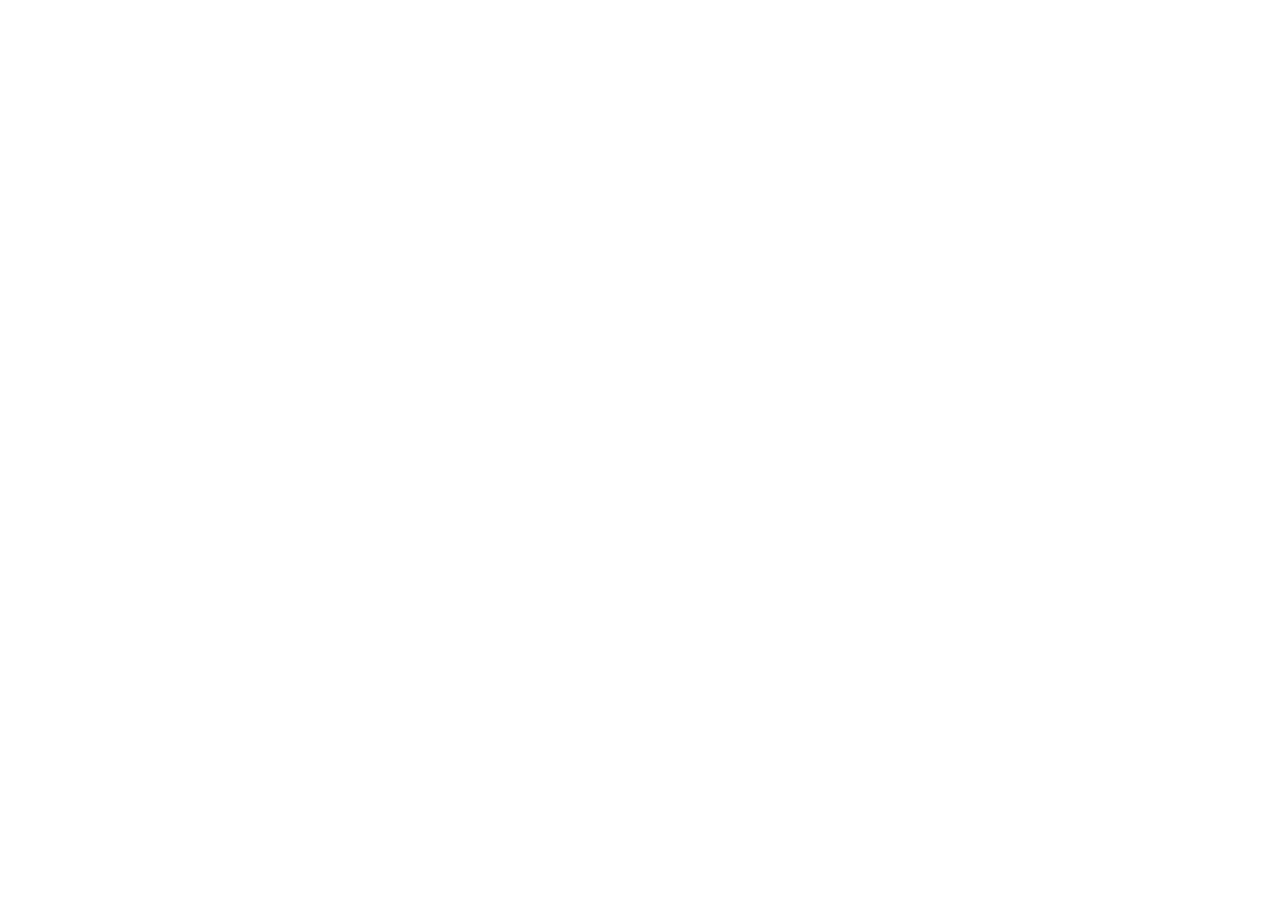
==== index.html @ 5e4fb7e0 "Exclui as fotos" ====
<!DOCTYPE html>
<html lang="en">
<head>
    <meta charset="UTF-8">
    <meta name="viewport" content="width=device-width, initial-scale=1.0">

    <link rel="stylesheet" href="./style/style.css">
    <title>A noite estrelada | Miguel Furlanis</title>
</head>
<body>
    
</body>
</html>
---- style/style.css ----
*{
    background-image: url(im);
}
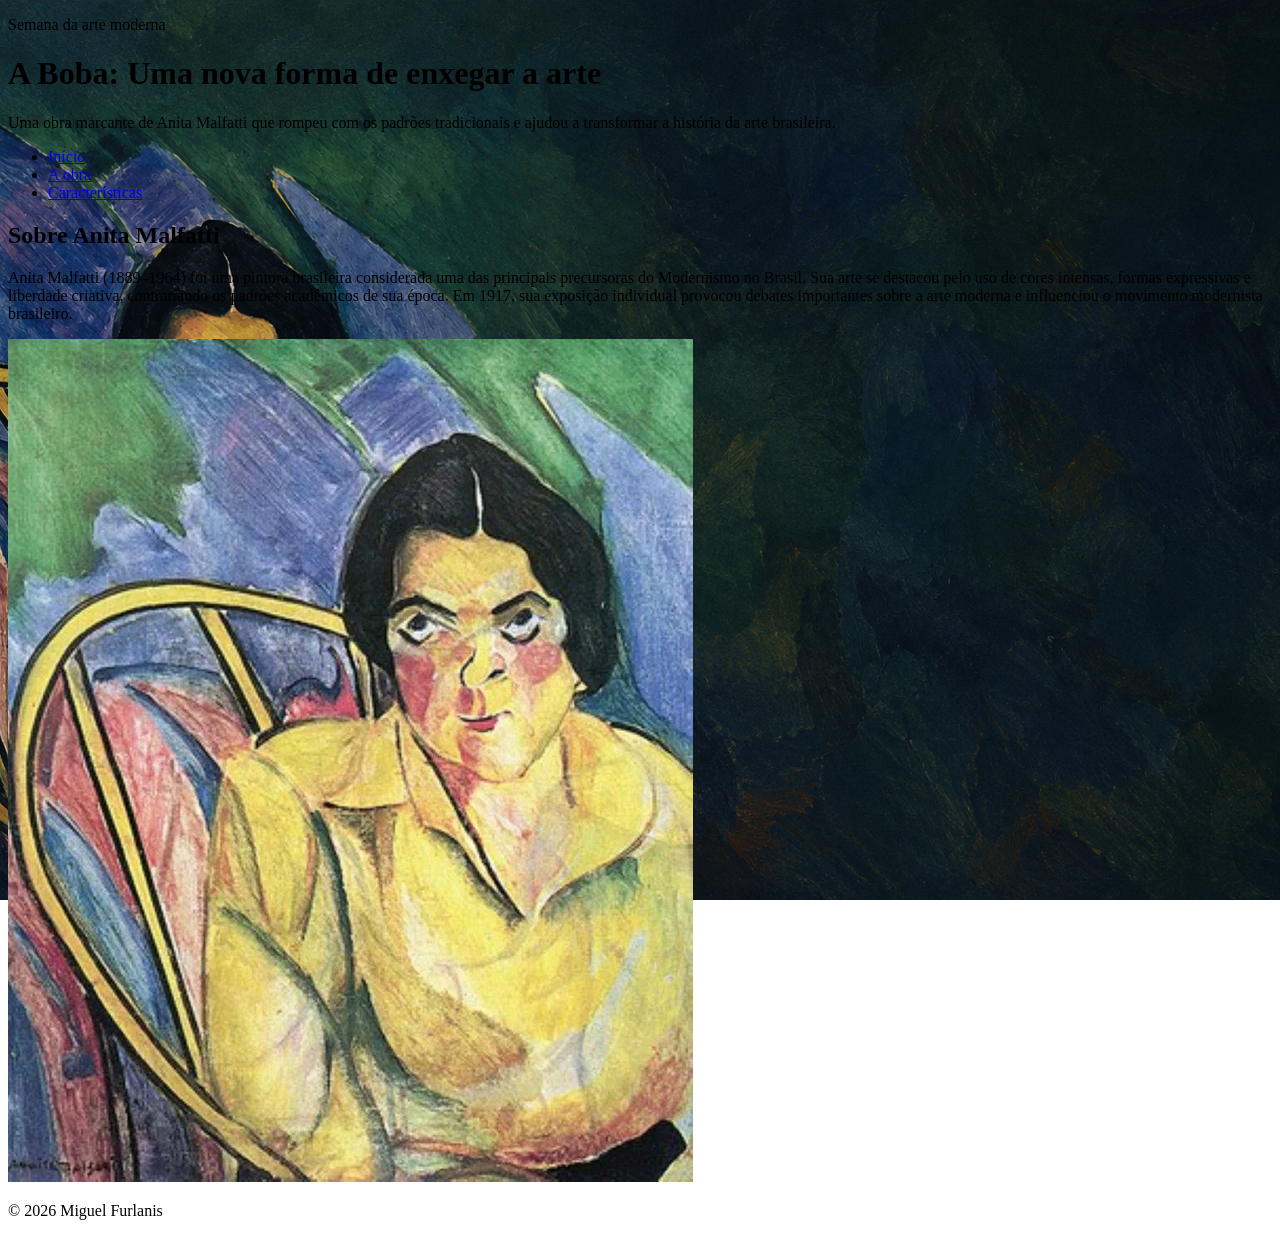
==== commit 1ee6170a: "Fiz a página inicial" ====
--- a/index.html
+++ b/index.html
@@ -5,9 +5,48 @@
     <meta name="viewport" content="width=device-width, initial-scale=1.0">
 
     <link rel="stylesheet" href="./style/style.css">
-    <title>A noite estrelada | Miguel Furlanis</title>
+    <title>A boba | Anita Malfatti</title>
 </head>
 <body>
-    
+        <header class="cabecalho">
+        <div class="container">
+            <p class="etiqueta">Semana da arte moderna</p>
+
+            <h1>A Boba: Uma nova forma de enxegar a arte</h1>
+
+            <p class="subtitulo">
+                Uma obra marcante de Anita Malfatti que rompeu com os padrões tradicionais e ajudou a transformar a história da arte brasileira.
+            </p>
+
+            <nav class="menu-principal">
+                <ul class="menu-lista">
+                    <li><a class="menu-link" href="index.html">Início</a></li>
+                    <li><a class="menu-link" href="./pages/obra.html">A obra</a></li>
+                    <li><a class="menu-link" href="./pages/caracteristica.html">Características</a></li>
+                </ul>
+            </nav>
+        </div>
+    </header>
+
+    <main>
+        <section class="secao">
+            <div class="container">
+                <h2 class="titulo-secao">Sobre Anita Malfatti</h2>
+                <div class="grade-topicos">
+                    <article class="topico">
+                             <p>Anita Malfatti (1889–1964) foi uma pintora brasileira considerada uma das principais precursoras do Modernismo no Brasil. Sua arte se destacou pelo uso de cores intensas, formas expressivas e liberdade criativa, contrariando os padrões acadêmicos de sua época.
+                              Em 1917, sua exposição individual provocou debates importantes sobre a arte moderna e influenciou o movimento modernista brasileiro.</p>
+                    </article>
+                    <div>
+                        <img class="Foto1" src="./img/anita-malfatti-cke.webp" alt="Foto carinho">
+                    </div>
+                </div>
+            </div>
+        </section>
+    </main>
+    <footer class="rodape">
+        <div class="container"></div>
+            <p>&copy; 2026 Miguel Furlanis</p>  
+    </footer>
 </body>
 </html>
--- a/style/style.css
+++ b/style/style.css
@@ -1,3 +1,6 @@
-*{
-    background-image: url(im);
+body {
+    background-image: url(../img/Retrato\ Modernista\ em\ Espaço\ Sombrio.png);
+    background-size: cover;
+    background-position: center;
+    background-attachment: fixed;
 }
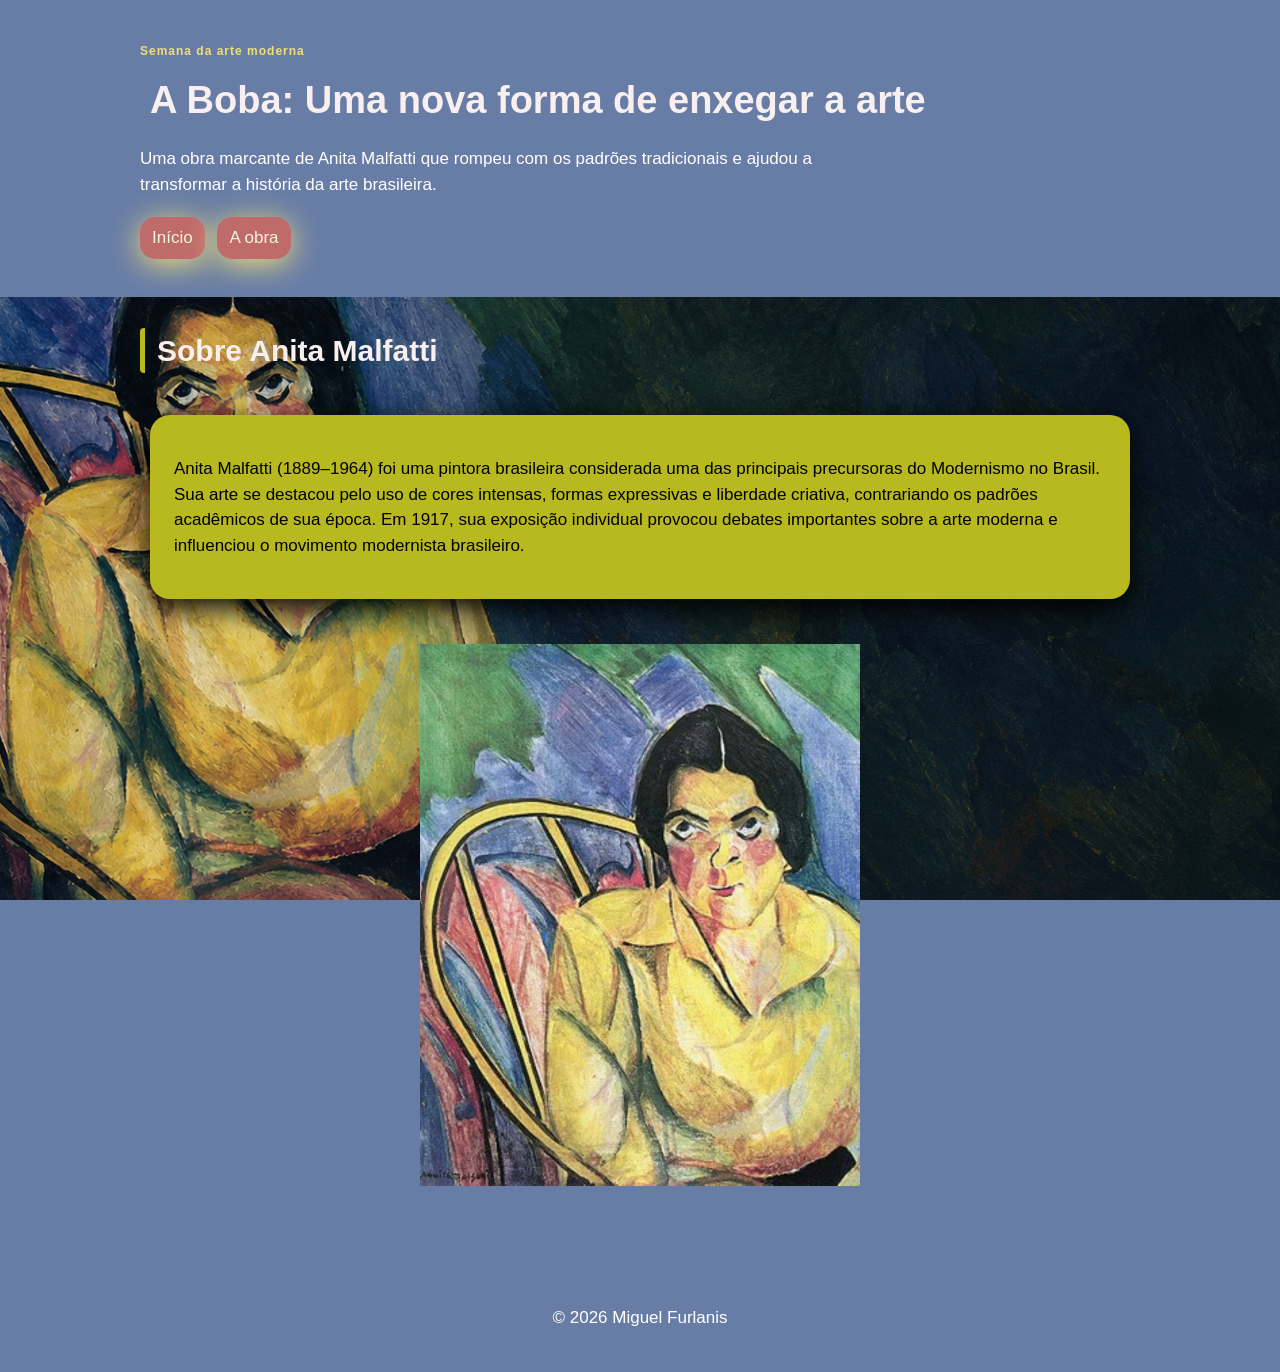
==== commit 792ca7b7: "Estilização das páginas" ====
--- a/index.html
+++ b/index.html
@@ -22,7 +22,6 @@
                 <ul class="menu-lista">
                     <li><a class="menu-link" href="index.html">Início</a></li>
                     <li><a class="menu-link" href="./pages/obra.html">A obra</a></li>
-                    <li><a class="menu-link" href="./pages/caracteristica.html">Características</a></li>
                 </ul>
             </nav>
         </div>
--- a/style/style.css
+++ b/style/style.css
@@ -3,4 +3,141 @@
     background-size: cover;
     background-position: center;
     background-attachment: fixed;
-}+}
+
+
+*{
+    box-sizing: border-box;
+}
+
+body{
+    margin: 0;
+
+    background-color: #687DA6;
+    color: rgb(0, 0, 0);
+
+    font-family: Arial, Helvetica, sans-serif;
+    font-size: 17px;
+    line-height: 1.5;
+}
+
+h1, h2, h3{
+    color: rgb(249, 239, 239);
+}
+
+h1{
+    font-size: 38px;
+    margin: 10px;
+}
+
+h2{
+    font-size: 30px;
+}
+
+h3{
+    font-size: 25px;
+}
+
+h5{
+    font-size: 12px;
+}
+
+.container{
+    width: 90%;
+    max-width: 1000px;
+
+    margin: 0 auto;
+}
+
+.cabecalho {
+    background-color: #687DA6;
+    color: white;
+
+    padding: 30px 0;
+}
+
+.etiqueta{
+    font-size: 12px;
+    color: #F2DE79;
+    font-weight: bold;
+    letter-spacing: 1px;
+}
+.subtitulo{
+    max-width: 700px;
+}
+
+.menu-lista{
+    margin: 20px 0 0;
+    padding: 0;
+
+    list-style: none;
+}
+
+.menu-lista li{
+    display: inline-block;
+    margin-right: 8px;
+    margin-bottom: 8px;
+}
+
+.menu-link{
+    display: inline-block;
+
+    padding: 8px 12px;
+
+    background-color:  #BF6B6B;
+    color: beige;
+    text-decoration: none;
+
+    border-radius: 15px;
+    
+    box-shadow: 0 5px 30px #F2DE79;;
+}
+
+.secao{
+    padding: 7px 0;
+}
+
+.titulo-secao{
+    margin-bottom: 32px;
+    padding-left: 12px;
+
+    border-left: 5px solid rgb(184, 184, 31);
+    border-radius: 4px;
+}
+
+.grade-topicos{
+    display: grid;
+    gap: 5px;
+    padding: 0px, 0;
+}
+
+.topico{
+    padding: 24px;
+    margin: 10px;
+    background-color: rgb(184, 184, 31);
+    border-radius: 20px;
+    box-shadow: 0 10px 30px ;
+}
+
+
+.rodape{
+    margin-top: 40px;
+    padding: 25px;
+    background-color:  #687DA6;
+    text-align: center;
+}
+.rodape p{
+    color: white;
+}
+
+.Foto1{
+    width: 50%;
+    height: auto;
+    margin: auto;
+    display: block;
+    padding: 30px;
+    border: white;
+    
+}
+
+
